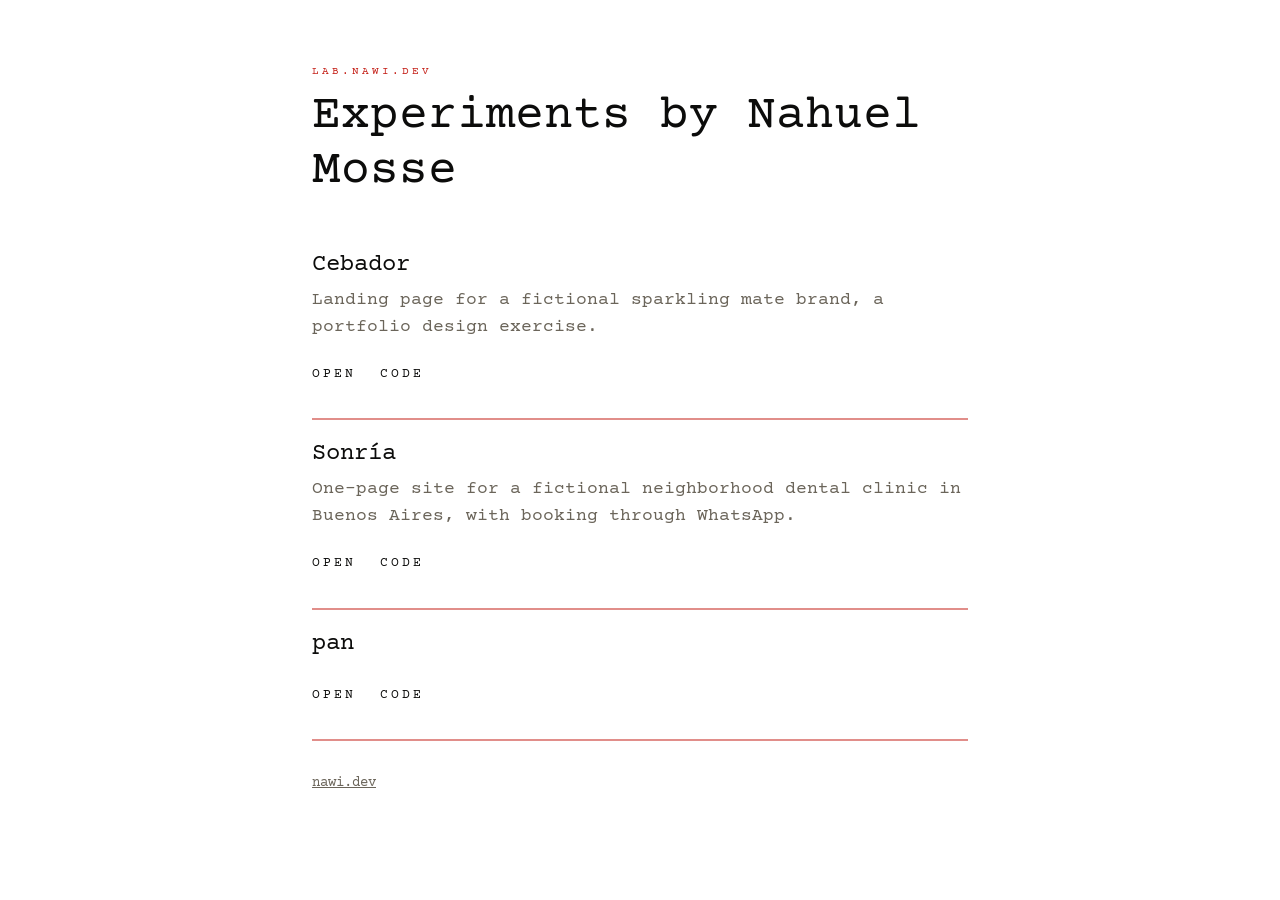
==== index.html @ 66df0a64 "feat(LAB-1): noir home listing the experiments Co-Authored-By: Claude Opus 5.5 <noreply@anthropic.co" ====
<!doctype html>
<html lang="en">
<head>
  <meta charset="utf-8">
  <meta name="viewport" content="width=device-width, initial-scale=1">
  <title>lab.nawi.dev · Experiments by Nahuel Mosse</title>
  <meta name="description" content="Experiments by Nahuel Mosse.">
  <meta name="color-scheme" content="dark light">
  <link rel="preload" href="/fonts/courier-prime-subset.woff2" as="font" type="font/woff2" crossorigin>
  <link rel="stylesheet" href="/home.css">
</head>
<body>
  <a class="skip" href="#experiments">Skip to experiments</a>
  <header class="head">
    <p class="brand">lab.nawi.dev</p>
    <h1>Experiments by Nahuel Mosse</h1>
  </header>
  <main id="experiments">
    <ul class="list">
      <!-- experiments -->
      <li class="item" style="--i:0">
        <h2>Cebador</h2>
        <p>Landing page for a fictional sparkling mate brand, a portfolio design exercise.</p>
        <p class="links">
          <a href="/cebador/">Open<span class="sr"> Cebador</span></a>
          <a href="https://github.com/NahuelMosse/cebador-landing">Code<span class="sr"> of Cebador</span></a>
        </p>
      </li>
      <li class="item" style="--i:1">
        <h2>Sonría</h2>
        <p>One-page site for a fictional neighborhood dental clinic in Buenos Aires, with booking through WhatsApp.</p>
        <p class="links">
          <a href="/sonria/">Open<span class="sr"> Sonría</span></a>
          <a href="https://github.com/NahuelMosse/sonria">Code<span class="sr"> of Sonría</span></a>
        </p>
      </li>
      <li class="item" style="--i:2">
        <h2>pan</h2>
        <p class="links">
          <a href="/miga/">Open<span class="sr"> pan</span></a>
          <a href="https://github.com/NahuelMosse/miga">Code<span class="sr"> of pan</span></a>
        </p>
      </li>
      <!-- /experiments -->
    </ul>
  </main>
  <footer class="foot">
    <a href="https://nawi.dev">nawi.dev</a>
  </footer>
</body>
</html>
---- home.css ----
@font-face {
  font-family: "Courier Prime";
  src: url("/fonts/courier-prime-subset.woff2") format("woff2");
  font-weight: 400;
  font-display: swap;
}

:root {
  color-scheme: dark light;
  --bg: #0d1117;
  --fg: #ede4d0;
  --dim: #9a9283;
  --red: #d2231b;
  --red-text: #db675e;
  --ease: cubic-bezier(.16, 1, .3, 1);
}

@media (prefers-color-scheme: light) {
  :root {
    --bg: #ffffff;
    --fg: #0c0c0b;
    --dim: #6b655a;
    --red: #c41f17;
    --red-text: #c41f17;
  }
}

* { box-sizing: border-box; }

body {
  margin: 0 auto;
  max-width: 44rem;
  padding: 32px 16px;
  background: var(--bg);
  color: var(--fg);
  font: 18px/1.5 "Courier Prime", "Courier New", monospace;
}

@media (min-width: 640px) {
  body { padding: 64px 24px; }
}

a { color: inherit; }

:focus-visible {
  outline: 2px solid var(--red-text);
  outline-offset: 4px;
}

.sr {
  position: absolute;
  width: 1px;
  height: 1px;
  overflow: hidden;
  clip-path: inset(50%);
  white-space: nowrap;
}

.skip {
  position: absolute;
  left: 16px;
  top: -64px;
  padding: 8px 12px;
  background: var(--bg);
  color: var(--fg);
}
.skip:focus { top: 8px; }

.head { margin-bottom: 32px; }

.brand {
  margin: 0 0 8px;
  color: var(--red-text);
  font-size: 11px;
  letter-spacing: 3px;
  text-transform: uppercase;
}

h1 {
  margin: 0;
  font-size: 32px;
  font-weight: 400;
  line-height: 1.15;
}

@media (min-width: 640px) {
  h1 { font-size: 48px; }
}

.list {
  margin: 0;
  padding: 0;
  list-style: none;
}

.item {
  position: relative;
  padding: 16px 0 24px;
  border-bottom: 2px solid color-mix(in srgb, var(--red) 50%, transparent);
  transition: border-color 600ms var(--ease), transform 600ms var(--ease);
  animation: enter 600ms var(--ease) both;
  animation-delay: calc(var(--i) * 80ms);
}

.item:hover,
.item:focus-within { border-bottom-color: var(--red); }

.item:active { transform: translateY(1px); }

.item h2 {
  margin: 0 0 4px;
  font-size: 24px;
  font-weight: 400;
}

.item p {
  margin: 0 0 12px;
  color: var(--dim);
}

.item .links {
  display: flex;
  gap: 24px;
  margin: 16px 0 0;
  color: var(--fg);
  font-size: 13px;
  letter-spacing: 3px;
  text-transform: uppercase;
}

.links a {
  display: inline-block;
  padding: 8px 0;
  text-decoration: none;
  border-bottom: 2px solid transparent;
  transition: color 600ms var(--ease), border-color 600ms var(--ease);
}

.links a:hover,
.links a:focus-visible {
  color: var(--red-text);
  border-bottom-color: var(--red);
}

.links a:active { transform: translateY(1px); }

.foot {
  margin-top: 32px;
  color: var(--dim);
  font-size: 14px;
}

@keyframes enter {
  from { opacity: 0; transform: translateY(16px); }
}

@media (prefers-reduced-motion: reduce) {
  .item,
  .links a {
    animation: none;
    transition: none;
  }
}
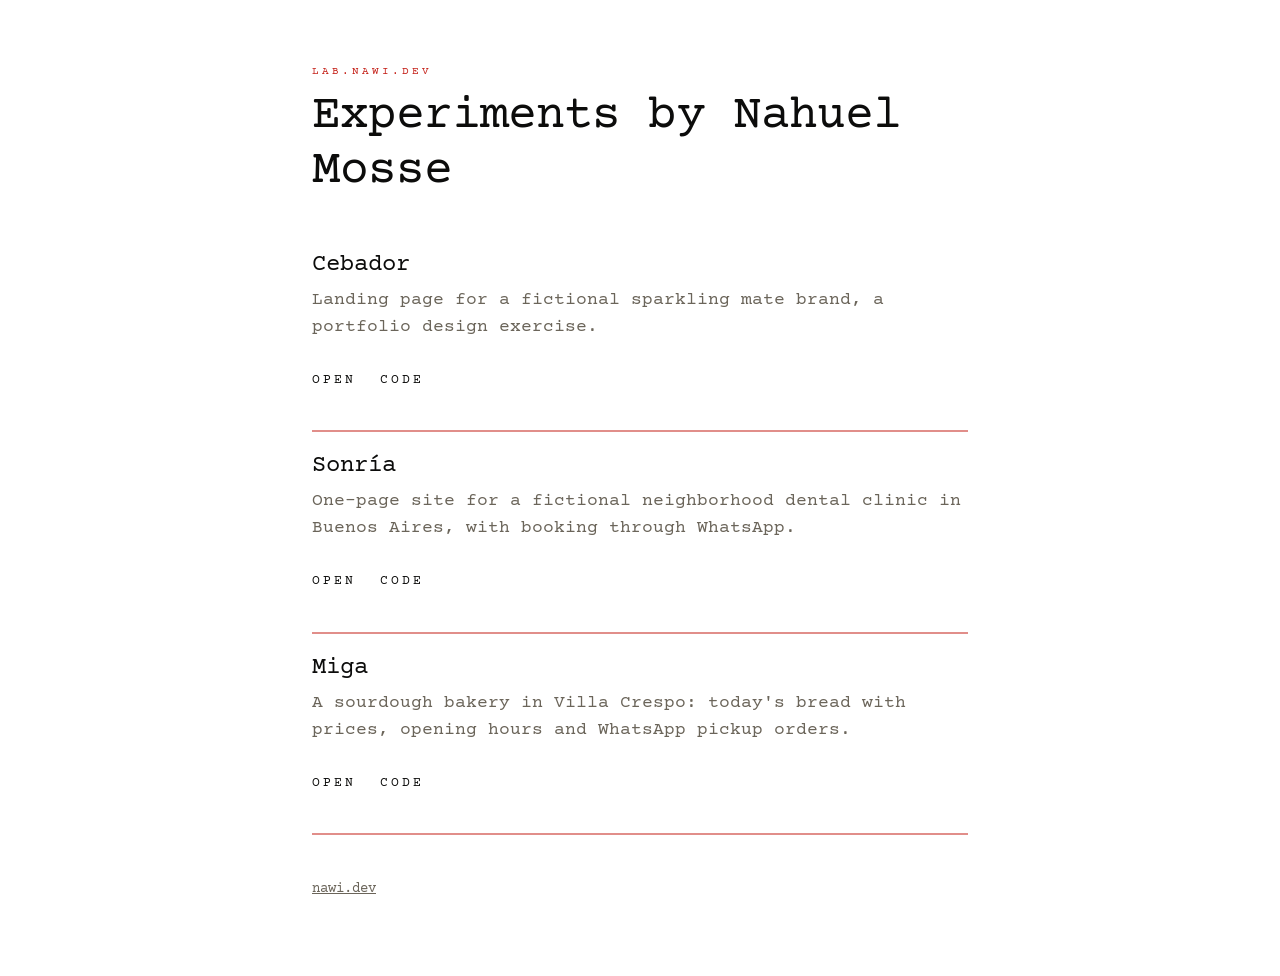
==== commit 35caf1de: "fix(LAB-1): Miga's title and line Co-Authored-By: Claude Opus 5.5 <noreply@anthropic.com>" ====
--- a/index.html
+++ b/index.html
@@ -35,10 +35,11 @@
         </p>
       </li>
       <li class="item" style="--i:2">
-        <h2>pan</h2>
+        <h2>Miga</h2>
+        <p>A sourdough bakery in Villa Crespo: today's bread with prices, opening hours and WhatsApp pickup orders.</p>
         <p class="links">
-          <a href="/miga/">Open<span class="sr"> pan</span></a>
-          <a href="https://github.com/NahuelMosse/miga">Code<span class="sr"> of pan</span></a>
+          <a href="/miga/">Open<span class="sr"> Miga</span></a>
+          <a href="https://github.com/NahuelMosse/miga">Code<span class="sr"> of Miga</span></a>
         </p>
       </li>
       <!-- /experiments -->
--- a/home.css
+++ b/home.css
@@ -80,6 +80,7 @@
   margin: 0;
   font-size: 32px;
   font-weight: 400;
+  letter-spacing: -.02em;
   line-height: 1.15;
 }
 
@@ -99,7 +100,7 @@
   border-bottom: 2px solid color-mix(in srgb, var(--red) 50%, transparent);
   transition: border-color 600ms var(--ease), transform 600ms var(--ease);
   animation: enter 600ms var(--ease) both;
-  animation-delay: calc(var(--i) * 80ms);
+  animation-delay: calc(var(--i) * 250ms);
 }
 
 .item:hover,
@@ -130,7 +131,8 @@
 
 .links a {
   display: inline-block;
-  padding: 8px 0;
+  min-width: 44px;
+  padding: 14px 0;
   text-decoration: none;
   border-bottom: 2px solid transparent;
   transition: color 600ms var(--ease), border-color 600ms var(--ease);
@@ -143,6 +145,11 @@
 }
 
 .links a:active { transform: translateY(1px); }
+
+.foot a {
+  display: inline-block;
+  padding: 12px 0;
+}
 
 .foot {
   margin-top: 32px;
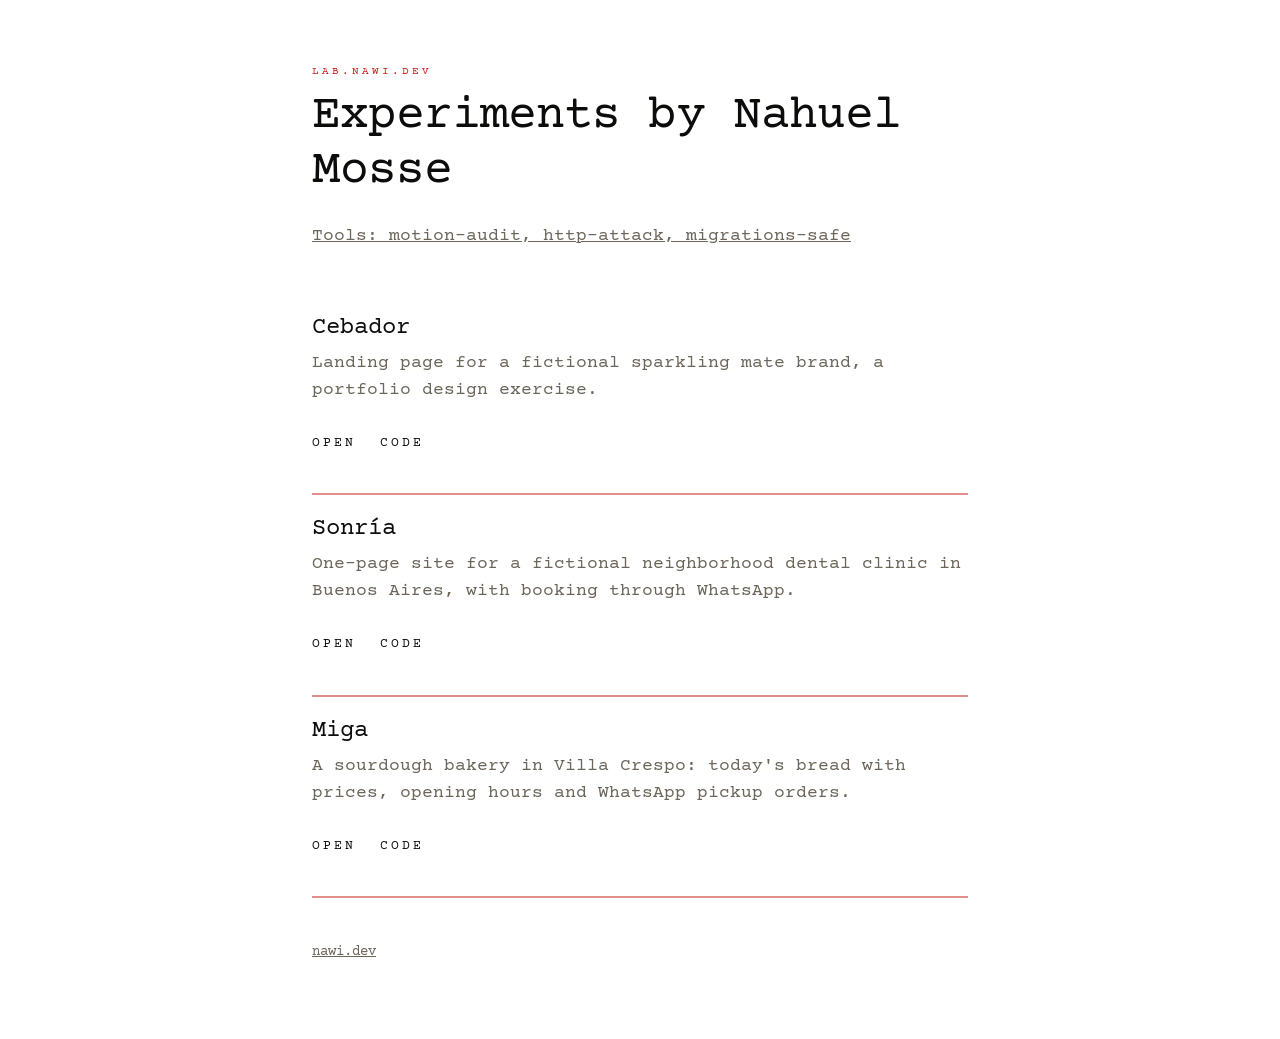
==== commit 7f732be1: "feat(LAB-4): tools page and share images Co-Authored-By: Claude Opus 5.5 <noreply@anthropic.com>" ====
--- a/index.html
+++ b/index.html
@@ -6,6 +6,20 @@
   <title>lab.nawi.dev · Experiments by Nahuel Mosse</title>
   <meta name="description" content="Experiments by Nahuel Mosse.">
   <meta name="color-scheme" content="dark light">
+  <meta property="og:type" content="website">
+  <meta property="og:site_name" content="lab.nawi.dev">
+  <meta property="og:title" content="lab.nawi.dev · Experiments by Nahuel Mosse">
+  <meta property="og:description" content="Experiments by Nahuel Mosse.">
+  <meta property="og:url" content="https://lab.nawi.dev/">
+  <meta property="og:image" content="https://lab.nawi.dev/og/lab.png">
+  <meta property="og:image:width" content="1280">
+  <meta property="og:image:height" content="640">
+  <meta property="og:image:alt" content="lab: the front door to Nawi's experiments and live SVG widgets. lab.nawi.dev">
+  <meta name="twitter:card" content="summary_large_image">
+  <meta name="twitter:title" content="lab.nawi.dev · Experiments by Nahuel Mosse">
+  <meta name="twitter:description" content="Experiments by Nahuel Mosse.">
+  <meta name="twitter:image" content="https://lab.nawi.dev/og/lab.png">
+  <link rel="icon" href="/favicon.svg" type="image/svg+xml">
   <link rel="preload" href="/fonts/courier-prime-subset.woff2" as="font" type="font/woff2" crossorigin>
   <link rel="stylesheet" href="/home.css">
 </head>
@@ -14,6 +28,7 @@
   <header class="head">
     <p class="brand">lab.nawi.dev</p>
     <h1>Experiments by Nahuel Mosse</h1>
+    <p class="more"><a href="/tools/">Tools: motion-audit, http-attack, migrations-safe</a></p>
   </header>
   <main id="experiments">
     <ul class="list">
--- a/home.css
+++ b/home.css
@@ -60,9 +60,9 @@
   position: absolute;
   left: 16px;
   top: -64px;
-  padding: 8px 12px;
-  background: var(--bg);
-  color: var(--fg);
+  padding: 14px 12px;
+  background: var(--red);
+  color: #fff;
 }
 .skip:focus { top: 8px; }
 
@@ -86,6 +86,16 @@
 
 @media (min-width: 640px) {
   h1 { font-size: 48px; }
+}
+
+.more {
+  margin: 12px 0 0;
+  color: var(--dim);
+}
+
+.more a {
+  display: inline-block;
+  padding: 12px 0;
 }
 
 .list {
